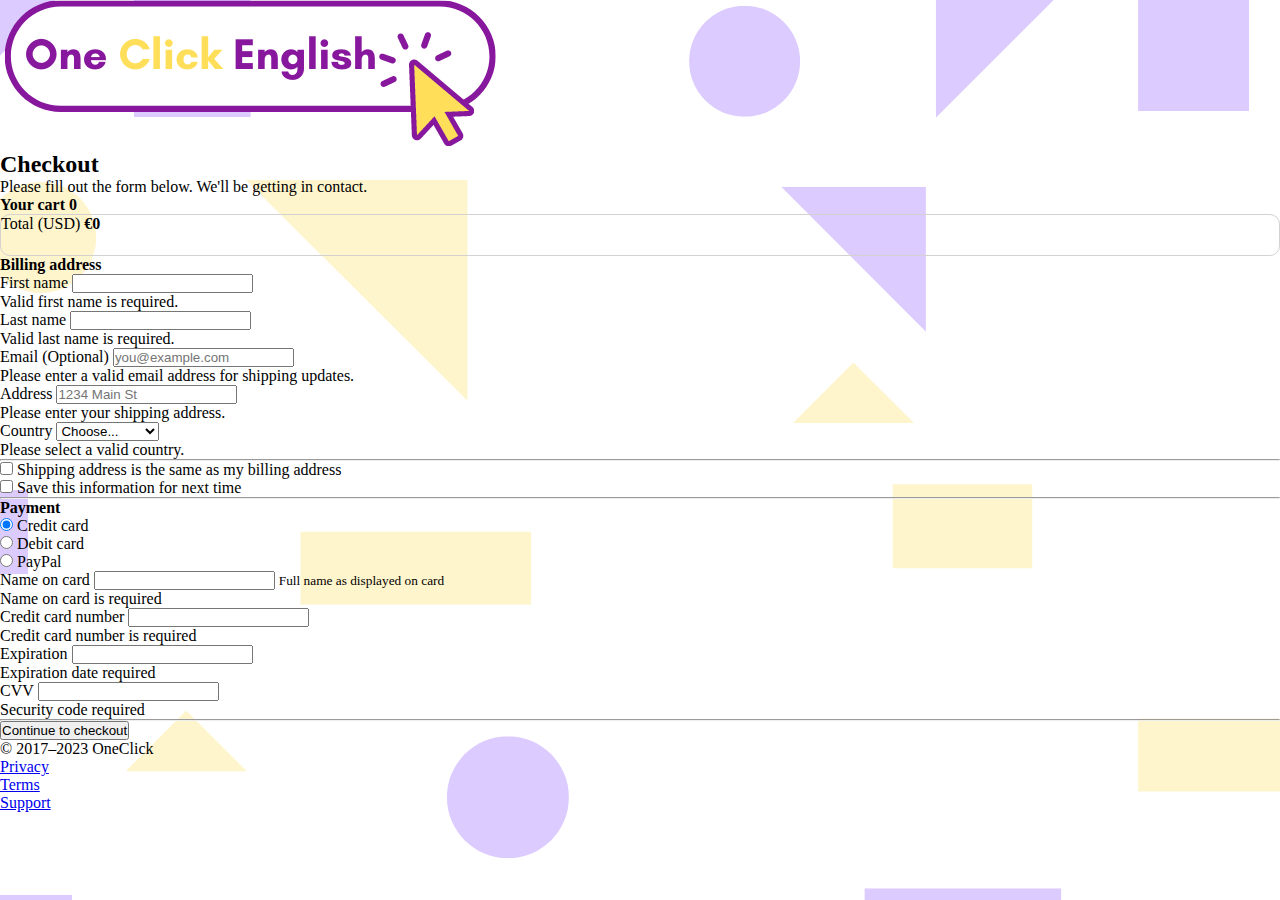
==== pages/checkout.html @ a3bf26b3 "version 1" ====
<!DOCTYPE html>
<html lang="en">
<head>
  <!-- META TAGS -->
  <meta charset="UTF-8">
  <meta http-equiv="X-UA-Compatible" content="IE=edge">
  <meta name="viewport" content="width=device-width, initial-scale=1.0">
  <meta name="description" content="Tu academia de inglés online personalizada ahora a tan solo un click. A qué esperas, ¿aprendemos juntos? - OneClickEnglish.">
  <meta name="keywords" content="english, coaching, classes, academy, español, clases, academia">
  
  <!-- FONTS -->
  <link rel="preconnect" href="https://fonts.googleapis.com">
  <link rel="preconnect" href="https://fonts.gstatic.com" crossorigin>
  <link href="https://fonts.googleapis.com/css2?family=Poppins:wght@500&family=Raleway:wght@100;400;700&display=swap" rel="stylesheet">

  <!-- BOOTSTRAP -->
  <link href="https://cdn.jsdelivr.net/npm/bootstrap@5.3.0-alpha1/dist/css/bootstrap.min.css" rel="stylesheet" integrity="sha384-GLhlTQ8iRABdZLl6O3oVMWSktQOp6b7In1Zl3/Jr59b6EGGoI1aFkw7cmDA6j6gD" crossorigin="anonymous">
  <link rel="stylesheet" href="https://cdn.jsdelivr.net/npm/bootstrap-icons@1.10.3/font/bootstrap-icons.css">

  <!-- CSS -->
  <link rel="stylesheet" href="/styles.css">
  
  <!-- FAVICON -->
  <link rel="shortcut icon" href="/img/cropped-Logo_ico2-32x32.png" type="image/x-icon">

  <title>OneClick | Checkout</title>
</head>
<body class="bg-light">
    
  <div class="container">
    <main>
      <div class="py-5 text-center">
        <a href="/index.html"><img class="d-block mx-auto mb-4" src="/img/one click.png" alt="oneClick"></a> 
        <h2>Checkout</h2>
        <p class="lead">Please fill out the form below. We'll be getting in contact.</p>
      </div>
  
      <div class="row g-5">
        <div class="col-md-5 col-lg-4 order-md-last">
          <div class="container">
            <h4 class="d-flex justify-content-between align-items-center mb-3">
              <span class="text-primary">Your cart</span>
              <span class="badge bg-primary rounded-pill" id="itemQuantity"></span>
            </h4>
            <ul class="list-group mb-3" id="checkoutCart">  
            </ul>
            <div class="container d-flex justify-content-between align-items-center" id="total">
            </div>
          </div>
        </div>
        <div class="col-md-7 col-lg-8">
          <h4 class="mb-3">Billing address</h4>
          <form class="needs-validation was-validated" novalidate="">
            <div class="row g-3">
              <div class="col-sm-6">
                <label for="firstName" class="form-label">First name</label>
                <input type="text" class="form-control" id="firstName" placeholder="" value="" required="">
                <div class="invalid-feedback">
                  Valid first name is required.
                </div>
              </div>
  
              <div class="col-sm-6">
                <label for="lastName" class="form-label">Last name</label>
                <input type="text" class="form-control" id="lastName" placeholder="" value="" required="">
                <div class="invalid-feedback">
                  Valid last name is required.
                </div>
              </div>
  
              <div class="col-12">
                <label for="email" class="form-label">Email <span class="text-muted">(Optional)</span></label>
                <input type="email" class="form-control" id="email" placeholder="you@example.com">
                <div class="invalid-feedback">
                  Please enter a valid email address for shipping updates.
                </div>
              </div>
  
              <div class="col-12">
                <label for="address" class="form-label">Address</label>
                <input type="text" class="form-control" id="address" placeholder="1234 Main St" required="">
                <div class="invalid-feedback">
                  Please enter your shipping address.
                </div>
              </div>
  
              <div class="col-md-12">
                <label for="country" class="form-label">Country</label>
                <select class="form-select" id="country" required="">
                  <option value="">Choose...</option>
                  <option>United States</option>
                  <option>Spain</option>
                  <option>Argentina</option>
                  <option>Italy</option>
                </select>
                <div class="invalid-feedback">
                  Please select a valid country.
                </div>
              </div>
            </div>
  
            <hr class="my-4">
  
            <div class="form-check">
              <input type="checkbox" class="form-check-input" id="same-address">
              <label class="form-check-label" for="same-address">Shipping address is the same as my billing address</label>
            </div>
  
            <div class="form-check">
              <input type="checkbox" class="form-check-input" id="save-info">
              <label class="form-check-label" for="save-info">Save this information for next time</label>
            </div>
  
            <hr class="my-4">
  
            <h4 class="mb-3">Payment</h4>
  
            <div class="my-3">
              <div class="form-check">
                <input id="credit" name="paymentMethod" type="radio" class="form-check-input" checked="" required="">
                <label class="form-check-label" for="credit">Credit card</label>
              </div>
              <div class="form-check">
                <input id="debit" name="paymentMethod" type="radio" class="form-check-input" required="">
                <label class="form-check-label" for="debit">Debit card</label>
              </div>
              <div class="form-check">
                <input id="paypal" name="paymentMethod" type="radio" class="form-check-input" required="">
                <label class="form-check-label" for="paypal">PayPal</label>
              </div>
            </div>
  
            <div class="row gy-3">
              <div class="col-md-6">
                <label for="cc-name" class="form-label">Name on card</label>
                <input type="text" class="form-control" id="cc-name" placeholder="" required="">
                <small class="text-muted">Full name as displayed on card</small>
                <div class="invalid-feedback">
                  Name on card is required
                </div>
              </div>
  
              <div class="col-md-6">
                <label for="cc-number" class="form-label">Credit card number</label>
                <input type="text" class="form-control" id="cc-number" placeholder="" required="">
                <div class="invalid-feedback">
                  Credit card number is required
                </div>
              </div>
  
              <div class="col-md-3">
                <label for="cc-expiration" class="form-label">Expiration</label>
                <input type="text" class="form-control" id="cc-expiration" placeholder="" required="">
                <div class="invalid-feedback">
                  Expiration date required
                </div>
              </div>
  
              <div class="col-md-3">
                <label for="cc-cvv" class="form-label">CVV</label>
                <input type="text" class="form-control" id="cc-cvv" placeholder="" required="">
                <div class="invalid-feedback">
                  Security code required
                </div>
              </div>
            </div>
  
            <hr class="my-4">
  
            <button class="w-100 btn btn-primary btn-lg" type="submit">Continue to checkout</button>
          </form>
        </div>
      </div>
    </main>
  
    <footer class="my-5 pt-5 text-muted text-center text-small">
      <p class="mb-1">© 2017–2023 OneClick</p>
      <ul class="list-inline">
        <li class="list-inline-item"><a href="#">Privacy</a></li>
        <li class="list-inline-item"><a href="#">Terms</a></li>
        <li class="list-inline-item"><a href="#">Support</a></li>
      </ul>
    </footer>
  </div>
  
  <!--BOOTSTRAP.JS-->
  <script src="https://cdn.jsdelivr.net/npm/bootstrap@5.3.0-alpha1/dist/js/bootstrap.bundle.min.js" integrity="sha384-w76AqPfDkMBDXo30jS1Sgez6pr3x5MlQ1ZAGC+nuZB+EYdgRZgiwxhTBTkF7CXvN" crossorigin="anonymous"></script>

  <!--VAINILLA.JS-->
  <script src="../scripts/checkout.js"></script>
  </body>
</html>
---- styles.css ----
* {
  margin: 0;
  padding: 0;
}

body {
  background-image: url(../img/backdrop.png);
  object-fit: cover;
}

/* HEADER */
header {
  font-family: "Raleway", sans-serif;
  background-color: #87189d;
}
header #oneClick {
  width: calc(150px + 1.5vw);
  height: auto;
  transition: 0.5s;
}
header #oneClick:hover {
  transform: scale(120%);
  transition: 0.5s;
}
header h1 {
  font-weight: 400;
  color: #ffde59;
  text-shadow: white 2px 2px 5px;
  transition: 0.5s;
}
header h1:hover {
  transform: scale(120%);
  transition: 0.5s;
}
header form input.form-control {
  background-color: white;
  color: black;
}
header button.btn {
  color: #ffde59;
  border: 1px solid #ffde59;
}
header button.btn:hover {
  background-color: #ffde59;
  color: #87189d;
}
header div.offcanvas {
  background-color: #323437;
  color: #ffde59;
}

/* MAIN */
main {
  /*CHECKOUT*/
  /*CURSOS*/
}
main #total {
  height: 40px;
  border: 1px rgb(212, 209, 209) solid;
  border-radius: 10px;
}
main h1.display-5 {
  padding-top: 50px;
  padding-bottom: 50px;
  font-family: "Poppins", sans-serif;
  font-weight: bolder;
  color: #87189d;
  text-shadow: #ffde59 2px 2px 5px;
  transition: 0.5s;
}
main h1.display-5:hover {
  transform: scale(90%);
  transition: 0.5s;
}
main div.container.d-flex.flex-row {
  height: auto;
  background-color: #ffde59;
  border-radius: 15px;
  box-shadow: #323437 2px 2px 10px;
}
main div.card {
  background-color: transparent;
  border: gray 1.3px solid;
  color: #87189d;
}
main div.card div.card-body p.card-text {
  color: gray;
}
main div.card div.card-body h1 {
  font-family: "Raleway", sans-serif;
  font-weight: 700;
}
main div.card button.btn-outline-primary {
  color: #87189d;
  border: #87189d 1.5px solid;
}
main div.card button.btn-outline-primary:hover {
  background-color: #87189d;
  color: #ffde59;
}
main a.btn {
  color: #87189d;
  border: #87189d 1.5px solid;
}
main a.btn:hover {
  background-color: #87189d;
  color: #ffde59;
}

/*FORMULARIO*/
div.row#formDiv {
  margin: 0;
  padding-top: 25px;
  background-color: #87189d;
}
div.row#formDiv img#formImg {
  width: 100%;
  transition: 0.5s;
}
div.row#formDiv img#formImg:hover {
  transform: scale(110%);
  transition: 0.5s;
}
div.row#formDiv div.col-8 {
  margin: 0;
  display: flex;
  justify-content: space-evenly;
  align-items: center;
}
div.row#formDiv div.col-8 div#info {
  font-family: "Raleway", sans-serif;
  text-align: start;
  width: 82%;
  color: #ffde59;
}
div.row#formDiv div.col-8 div#info h1 {
  font-weight: 400;
}
div.row#formDiv div.col-8 form#form {
  height: 300px;
  display: flex;
  flex-direction: column;
  justify-content: space-evenly;
}
div.row#formDiv div.col-8 form#form input.form-control {
  border-top: 0;
  border-left: 0;
  border-right: 0;
  border-bottom: 1px solid white;
  border-radius: 0;
  box-shadow: none;
  background-color: #87189d;
  color: #ffde59;
  margin: 15px;
}
div.row#formDiv div.col-8 form#form input.form-control::placeholder {
  color: #ffde59;
}
div.row#formDiv div.col-8 form#form textarea.form-control {
  border-top: 0;
  border-left: 0;
  border-right: 0;
  border-bottom: 1px solid white;
  border-radius: 0;
  box-shadow: none;
  background-color: #87189d;
  color: #ffde59;
  margin: 15px;
}
div.row#formDiv div.col-8 form#form textarea.form-control::placeholder {
  color: #ffde59;
}
div.row#formDiv div.col-8 form#form label[for=floatingTextarea] {
  margin-left: 10px;
}
div.row#formDiv div.col-8 form#form button.btn-lg {
  margin-left: 15px;
  width: 15%;
  align-self: flex-start;
  border: 1px solid #ffde59;
  color: #ffde59;
}
div.row#formDiv div.col-8 form#form button.btn-lg:hover {
  background-color: #ffde59;
  color: #87189d;
  border: 1px solid #87189d;
}
div.row#formDiv div.col-4 div#background {
  background-color: #87189d;
  box-shadow: none;
}
div.row#formDiv div.col-4 div#background i.bi-phone {
  font-size: 50px;
  font-weight: 800;
  color: #87189d;
  background-color: #ffde59;
  border-radius: 50%;
  padding: 5px 15px;
  transition: 0.5s;
}
div.row#formDiv div.col-4 div#background i.bi-phone:hover {
  transform: scale(110%);
  transition: 0.5s;
}
div.row#formDiv div.col-4 div#separator {
  height: 100px;
}
div.row#formDiv div.col-4 h1 {
  color: #ffde59;
  text-shadow: #323437 2px 2px 5px;
  font-size: 35px;
  margin-bottom: 15px;
  padding: 0;
}

/* FOOTER */
footer.d-flex {
  background-color: #323437;
  color: #ffde59;
  font-family: "Raleway", sans-serif;
  font-weight: bold;
  margin: 0;
}
footer.d-flex div #oneClickLogo {
  width: calc(25px + 5%);
}
footer.d-flex div span {
  font-weight: bold;
}
footer.d-flex ul li {
  transition: 0.5s;
}
footer.d-flex ul li a i.bi {
  color: #ffde59;
}
footer.d-flex ul li:hover {
  transform: scale(130%);
  transition: 0.5s;
}

/*# sourceMappingURL=styles.css.map */
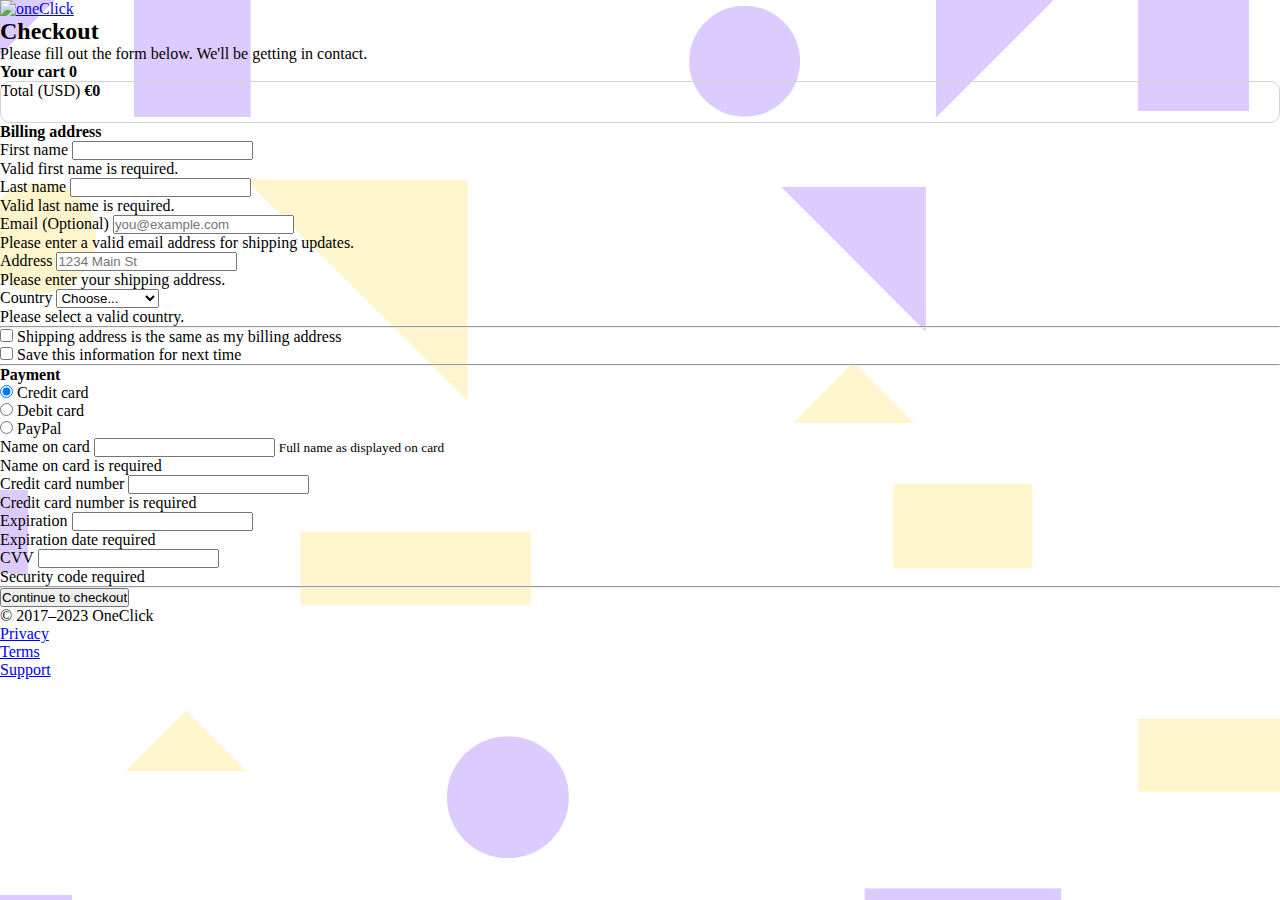
==== commit 5ce291fc: "version 1.4" ====
--- a/pages/checkout.html
+++ b/pages/checkout.html
@@ -7,6 +7,7 @@
   <meta name="viewport" content="width=device-width, initial-scale=1.0">
   <meta name="description" content="Tu academia de inglés online personalizada ahora a tan solo un click. A qué esperas, ¿aprendemos juntos? - OneClickEnglish.">
   <meta name="keywords" content="english, coaching, classes, academy, español, clases, academia">
+  <meta http-equiv="Permissions-Policy" content="interest-cohort=()">
   
   <!-- FONTS -->
   <link rel="preconnect" href="https://fonts.googleapis.com">
@@ -18,10 +19,10 @@
   <link rel="stylesheet" href="https://cdn.jsdelivr.net/npm/bootstrap-icons@1.10.3/font/bootstrap-icons.css">
 
   <!-- CSS -->
-  <link rel="stylesheet" href="/styles.css">
+  <link rel="stylesheet" href="../styles.css">
   
   <!-- FAVICON -->
-  <link rel="shortcut icon" href="/img/cropped-Logo_ico2-32x32.png" type="image/x-icon">
+  <link rel="shortcut icon" href="../img/cropped-Logo_ico2-32x32.png" type="image/x-icon">
 
   <title>OneClick | Checkout</title>
 </head>
@@ -30,7 +31,7 @@
   <div class="container">
     <main>
       <div class="py-5 text-center">
-        <a href="/index.html"><img class="d-block mx-auto mb-4" src="/img/one click.png" alt="oneClick"></a> 
+        <a href="../index.html"><img class="d-block mx-auto mb-4" src="../img/cropped-Logo_ico2-192x192.png click.png" alt="oneClick"></a> 
         <h2>Checkout</h2>
         <p class="lead">Please fill out the form below. We'll be getting in contact.</p>
       </div>
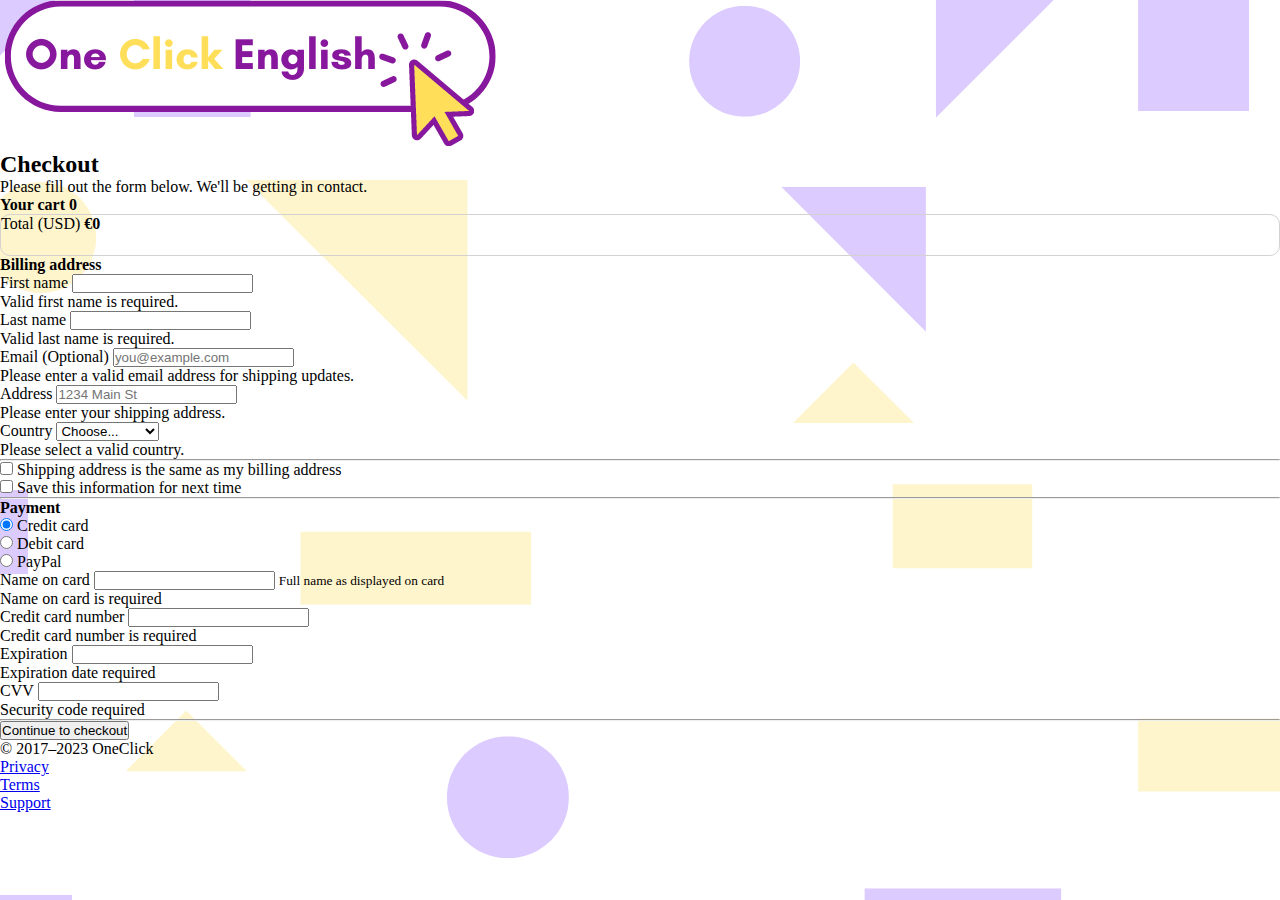
==== commit e8229dd2: "lalala" ====
--- a/pages/checkout.html
+++ b/pages/checkout.html
@@ -31,7 +31,7 @@
   <div class="container">
     <main>
       <div class="py-5 text-center">
-        <a href="../index.html"><img class="d-block mx-auto mb-4" src="../img/cropped-Logo_ico2-192x192.png click.png" alt="oneClick"></a> 
+        <a href="../index.html"><img class="d-block mx-auto mb-4" src="../img/one click.png" alt="oneClick"></a> 
         <h2>Checkout</h2>
         <p class="lead">Please fill out the form below. We'll be getting in contact.</p>
       </div>
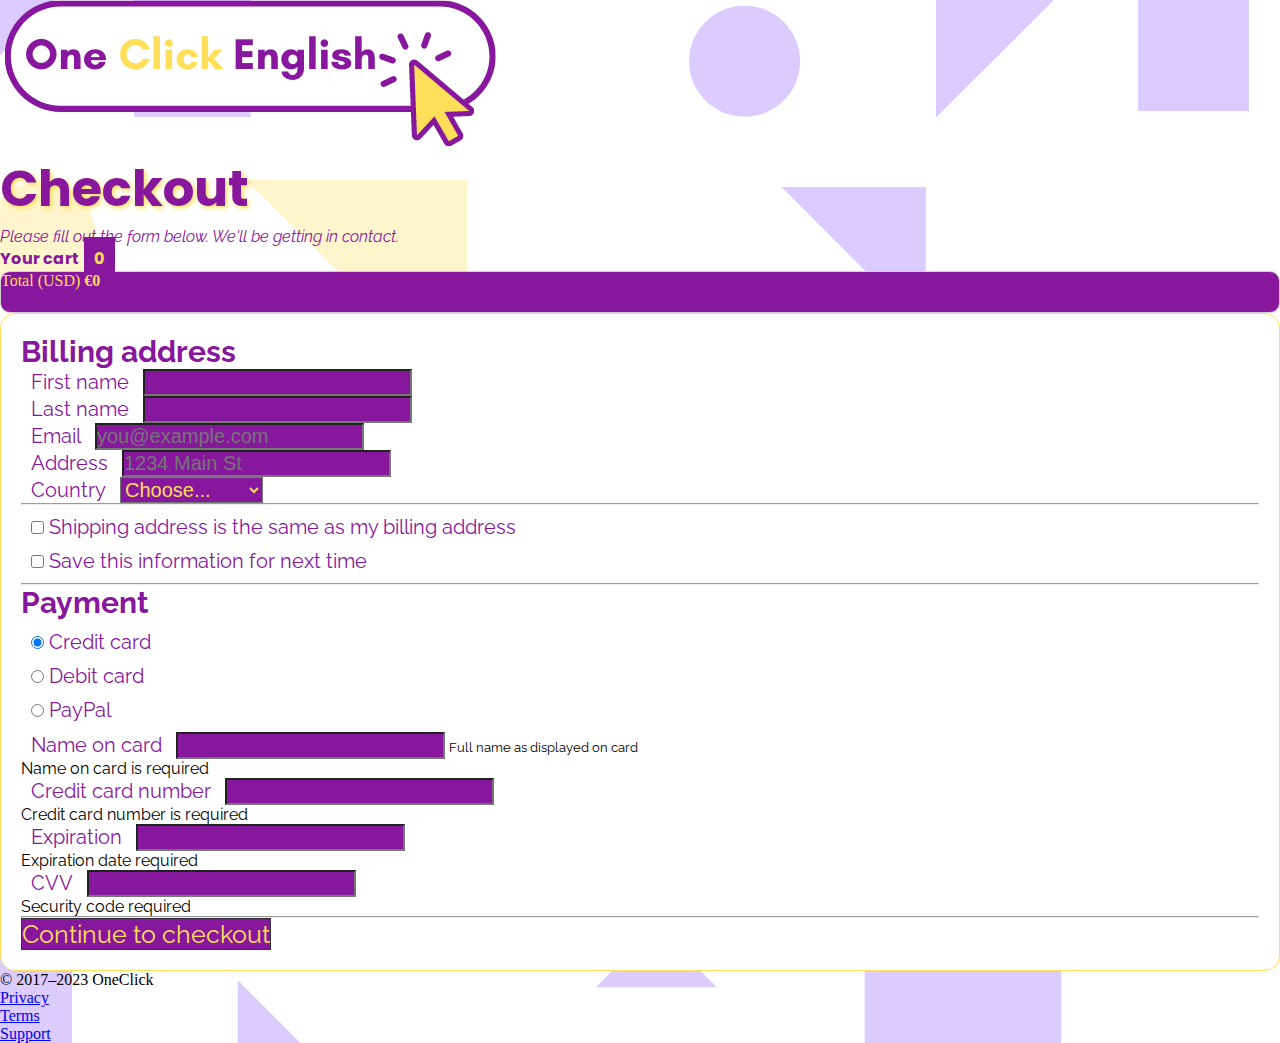
==== commit 0fefc7ed: "version 1.6" ====
--- a/pages/checkout.html
+++ b/pages/checkout.html
@@ -38,10 +38,10 @@
   
       <div class="row g-5">
         <div class="col-md-5 col-lg-4 order-md-last">
-          <div class="container">
+          <div class="container" id="itemize">
             <h4 class="d-flex justify-content-between align-items-center mb-3">
-              <span class="text-primary">Your cart</span>
-              <span class="badge bg-primary rounded-pill" id="itemQuantity"></span>
+              <span>Your cart</span>
+              <span class="badge rounded-pill" id="itemQuantity"></span>
             </h4>
             <ul class="list-group mb-3" id="checkoutCart">  
             </ul>
@@ -51,52 +51,38 @@
         </div>
         <div class="col-md-7 col-lg-8">
           <h4 class="mb-3">Billing address</h4>
-          <form class="needs-validation was-validated" novalidate="">
+          <form>
             <div class="row g-3">
               <div class="col-sm-6">
                 <label for="firstName" class="form-label">First name</label>
-                <input type="text" class="form-control" id="firstName" placeholder="" value="" required="">
-                <div class="invalid-feedback">
-                  Valid first name is required.
-                </div>
+                <input type="text" class="form-control shadow-none" id="firstName" placeholder="" value="" required="">
               </div>
   
               <div class="col-sm-6">
                 <label for="lastName" class="form-label">Last name</label>
-                <input type="text" class="form-control" id="lastName" placeholder="" value="" required="">
-                <div class="invalid-feedback">
-                  Valid last name is required.
-                </div>
+                <input type="text" class="form-control shadow-none" id="lastName" placeholder="" value="" required="">
               </div>
   
               <div class="col-12">
-                <label for="email" class="form-label">Email <span class="text-muted">(Optional)</span></label>
-                <input type="email" class="form-control" id="email" placeholder="you@example.com">
-                <div class="invalid-feedback">
-                  Please enter a valid email address for shipping updates.
-                </div>
+                <label for="email" class="form-label">Email</label>
+                <input type="email" class="form-control shadow-none" id="email" placeholder="you@example.com">
               </div>
   
               <div class="col-12">
                 <label for="address" class="form-label">Address</label>
-                <input type="text" class="form-control" id="address" placeholder="1234 Main St" required="">
+                <input type="text" class="form-control shadow-none" id="address" placeholder="1234 Main St" required="">
                 <div class="invalid-feedback">
-                  Please enter your shipping address.
-                </div>
               </div>
   
               <div class="col-md-12">
                 <label for="country" class="form-label">Country</label>
-                <select class="form-select" id="country" required="">
+                <select class="form-select shadow-none" id="country" required="">
                   <option value="">Choose...</option>
                   <option>United States</option>
                   <option>Spain</option>
                   <option>Argentina</option>
                   <option>Italy</option>
                 </select>
-                <div class="invalid-feedback">
-                  Please select a valid country.
-                </div>
               </div>
             </div>
   
@@ -134,7 +120,7 @@
             <div class="row gy-3">
               <div class="col-md-6">
                 <label for="cc-name" class="form-label">Name on card</label>
-                <input type="text" class="form-control" id="cc-name" placeholder="" required="">
+                <input type="text" class="form-control shadow-none" id="cc-name" placeholder="" required="">
                 <small class="text-muted">Full name as displayed on card</small>
                 <div class="invalid-feedback">
                   Name on card is required
@@ -143,7 +129,7 @@
   
               <div class="col-md-6">
                 <label for="cc-number" class="form-label">Credit card number</label>
-                <input type="text" class="form-control" id="cc-number" placeholder="" required="">
+                <input type="text" class="form-control shadow-none" id="cc-number" placeholder="" required="">
                 <div class="invalid-feedback">
                   Credit card number is required
                 </div>
@@ -151,7 +137,7 @@
   
               <div class="col-md-3">
                 <label for="cc-expiration" class="form-label">Expiration</label>
-                <input type="text" class="form-control" id="cc-expiration" placeholder="" required="">
+                <input type="text" class="form-control shadow-none" id="cc-expiration" placeholder="" required="">
                 <div class="invalid-feedback">
                   Expiration date required
                 </div>
@@ -159,7 +145,7 @@
   
               <div class="col-md-3">
                 <label for="cc-cvv" class="form-label">CVV</label>
-                <input type="text" class="form-control" id="cc-cvv" placeholder="" required="">
+                <input type="text" class="form-control shadow-none" id="cc-cvv" placeholder="" required="">
                 <div class="invalid-feedback">
                   Security code required
                 </div>
--- a/styles.css
+++ b/styles.css
@@ -4,7 +4,7 @@
 }
 
 body {
-  background-image: url(../img/backdrop.png);
+  background-image: url(./img/backdrop.png);
   object-fit: cover;
 }
 
@@ -52,6 +52,7 @@
 /* MAIN */
 main {
   /*CHECKOUT*/
+  /*CHECKOUT FORM*/
   /*CURSOS*/
 }
 main #total {
@@ -59,9 +60,96 @@
   border: 1px rgb(212, 209, 209) solid;
   border-radius: 10px;
 }
+main div.order-md-last div.container h4 span {
+  font-family: "Poppins", sans-serif;
+  color: #87189d;
+  text-decoration: none;
+}
+main div.order-md-last div.container h4 span.badge.rounded-pill {
+  font-family: "Poppins", sans-serif;
+  background-color: #87189d;
+  padding: 10px;
+  color: #ffde59;
+}
+main div.order-md-last div.container ul.list-group {
+  font-family: "Raleway", sans-serif;
+  font-size: 20px;
+}
+main div.order-md-last div.container ul.list-group li.list-group-item {
+  background-color: #87189d;
+  color: #ffde59;
+}
+main div.order-md-last div.container#total {
+  background-color: #87189d;
+  color: #ffde59;
+}
+main div.py-5 h2 {
+  font-family: "Poppins", sans-serif;
+  color: #87189d;
+  font-size: 50px;
+  text-shadow: #ffde59 2px 2px 5px;
+  transition: 0.5s;
+}
+main div.py-5 h2:hover {
+  transform: scale(110%);
+  transition: 0.5s;
+}
+main div.py-5 p {
+  font-family: "Raleway", sans-serif;
+  font-weight: 400;
+  color: #87189d;
+  font-style: italic;
+}
+main div.col-md-7 {
+  padding: 20px;
+  background-color: white;
+  border: #ffde59 1px solid;
+  border-radius: 15px;
+  backdrop-filter: opacity(50%);
+  font-family: "Raleway", sans-serif;
+}
+main div.col-md-7 h4.mb-3 {
+  font-weight: 700;
+  font-size: 30px;
+  color: #87189d;
+}
+main div.col-md-7 label.form-label {
+  font-size: 20px;
+  font-weight: 400;
+  color: #87189d;
+  margin: 10px;
+}
+main div.col-md-7 input.form-control {
+  font-size: 20px;
+  background-color: #87189d;
+  color: #ffde59;
+}
+main div.col-md-7 select.form-select {
+  font-size: 20px;
+  background-color: #87189d;
+  color: #ffde59;
+}
+main div.col-md-7 div.form-check {
+  color: #87189d;
+  font-size: 20px;
+  margin: 10px;
+}
+main div.col-md-7 button.btn-primary {
+  background-color: #87189d;
+  font-size: 25px;
+  color: #ffde59;
+  font-family: "Raleway", sans-serif;
+  font-weight: 400;
+  border: 1px solid #323437;
+}
+main div.col-md-7 button.btn-primary:hover {
+  background-color: #ffde59;
+  color: #87189d;
+}
 main h1.display-5 {
+  width: 100%;
   padding-top: 50px;
-  padding-bottom: 50px;
+  padding-bottom: 75px;
   font-family: "Poppins", sans-serif;
   font-weight: bolder;
   color: #87189d;
@@ -79,7 +167,9 @@
   box-shadow: #323437 2px 2px 10px;
 }
 main div.card {
-  background-color: transparent;
+  width: 75%;
+  margin: auto;
+  background-color: white;
   border: gray 1.3px solid;
   color: #87189d;
 }
@@ -91,8 +181,13 @@
   font-weight: 700;
 }
 main div.card button.btn-outline-primary {
+  width: 75%;
+  margin: 10px;
   color: #87189d;
   border: #87189d 1.5px solid;
+  font-family: "Raleway", sans-serif;
+  font-weight: 400;
+  font-size: 20px;
 }
 main div.card button.btn-outline-primary:hover {
   background-color: #87189d;
